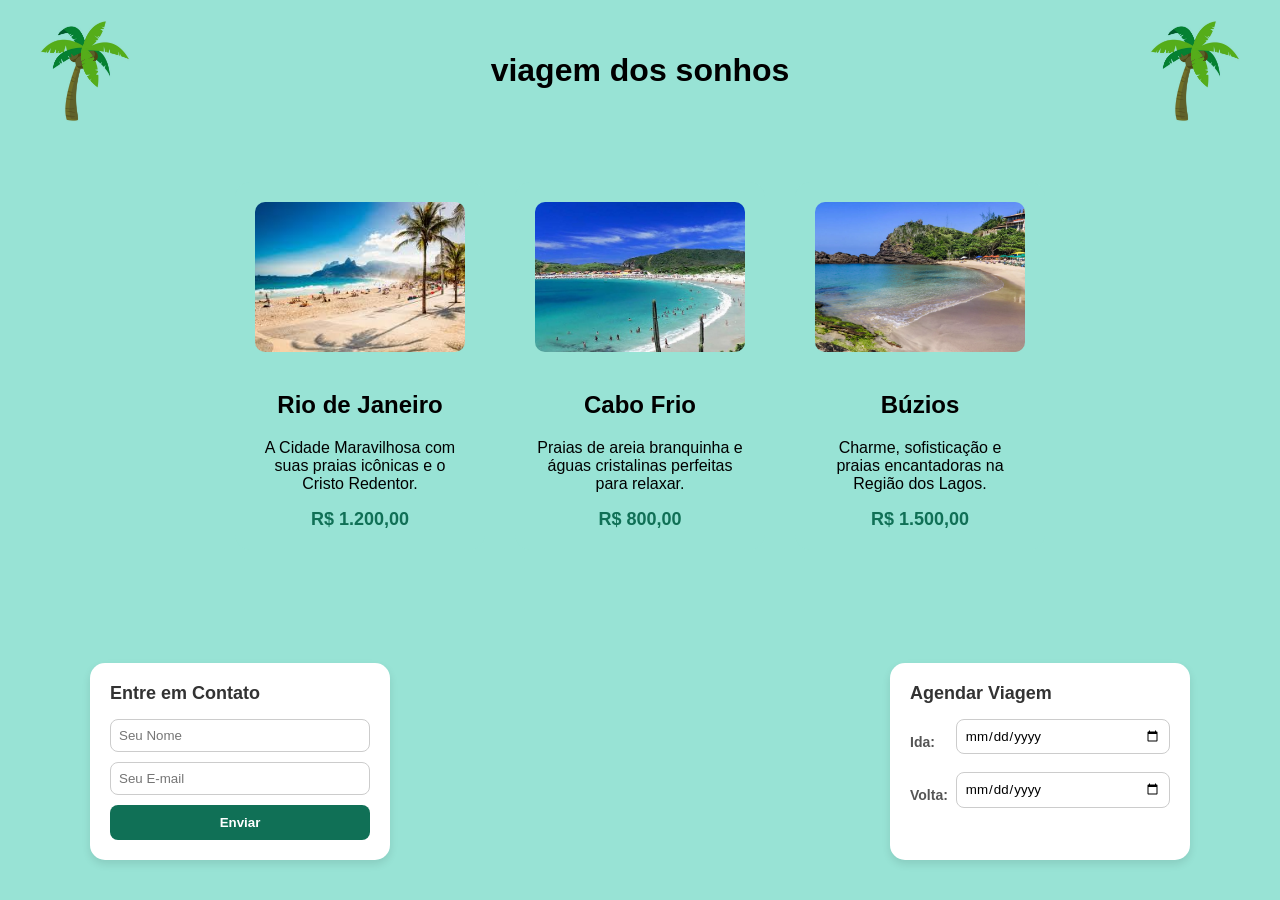
==== index.html @ e86b5ef3 "Primeira versão do meu site viagem dos sonhos" ====
<!DOCTYPE html>
<html lang="pt-br">
<head>
    <meta charset="UTF-8">
    <meta name="viewport" content="width=device-width, initial-scale=1.0">
    <title>Viagem dos Sonhos</title>
    <link rel="stylesheet" href="./style.css">
</head>
<body>

    <header class="topo-site">
        <img src="195a33def6f0f77846eb7f2474d947cc.jpg" alt="Coqueiro" class="coqueiro">
        <h1>viagem dos sonhos</h1>
        <img src="195a33def6f0f77846eb7f2474d947cc.jpg" alt="Coqueiro" class="coqueiro">
    </header>

    <main class="container-cards">

        <article class="card">
            <img src="download (1).jfif" alt="Praia do Rio de Janeiro" class="imagem-card">
            <h2>Rio de Janeiro</h2>
            <p>A Cidade Maravilhosa com suas praias icônicas e o Cristo Redentor.</p>
            <p class="preco">R$ 1.200,00</p>
        </article>

        <article class="card">
            <img src="perfeita-fora-de-temporada.jpg" alt="Praia de Cabo Frio" class="imagem-card">
            <h2>Cabo Frio</h2>
            <p>Praias de areia branquinha e águas cristalinas perfeitas para relaxar.</p>
            <p class="preco">R$ 800,00</p>
        </article>

        <article class="card">
<img src="buzios-praia-ferradurinha-1920x1080-1.jpg.webp" alt="Praia de Búzios" class="imagem-card">
            <h2>Búzios</h2>
            <p>Charme, sofisticação e praias encantadoras na Região dos Lagos.</p>
            <p class="preco">R$ 1.500,00</p>
        </article>

    </main>

    <footer class="rodape-container">
        
        <div class="balao-contato">
            <h3>Entre em Contato</h3>
            <input type="text" placeholder="Seu Nome">
            <input type="email" placeholder="Seu E-mail">
            <button>Enviar</button>
        </div>

        <div class="balao-datas">
            <h3>Agendar Viagem</h3>
            <div class="campos-datas">
                <label>Ida:</label>
                <input type="date">
                <label>Volta:</label>
                <input type="date">
            </div>
        </div>

    </footer>

</body>
</html>
---- style.css ----
/* Configuração geral do corpo do site */
body {
    margin: 0;
    padding: 0;
    background-color: #98e3d5; /* Cor azul-piscina de fundo */
    font-family: Arial, sans-serif;
    display: flex;
    flex-direction: column;
    align-items: center; 
    width: 100%;
    min-height: 100vh;
}

/* Topo do site */
.topo-site {
    display: flex;
    justify-content: space-between; 
    align-items: center;     
    width: 100%;                    
    box-sizing: border-box;         
    padding: 0 40px;                
    margin-top: 20px;
    margin-bottom: 40px;     
}

.coqueiro {
    width: 90px;             
    height: auto;            
    mix-blend-mode: multiply; 
}

h1 {
    font-size: 32px;
    color: #000000;
    margin: 0;
}

/* Container dos cards */
.container-cards {
    display: flex;
    justify-content: center; 
    align-items: flex-start;
    gap: 30px;               
    width: 100%;             
    max-width: 1200px;       
    box-sizing: border-box;
    padding: 20px;
    margin-bottom: 50px; 
}

/* CORRIGIDO: Estilo dos cards na cor AZUL-PISCINA */
.card {
    background-color: #98e3d5; /* Mesma cor azul-piscina do fundo */
    border-radius: 15px;       
    padding: 20px;
    width: 250px;              
    text-align: center;        
    box-sizing: border-box;
    /* Removida a sombra para misturar perfeitamente com o fundo */
}

.imagem-card {
    width: 100%;          
    height: 150px;        
    object-fit: cover;    
    border-radius: 10px;  
    margin-bottom: 15px;  
}

.preco {
    font-weight: bold;
    font-size: 18px;
    color: #107056; 
    margin-top: 15px;
    margin-bottom: 0;
}

/* ESTRUTURA DO RODAPÉ (Balões brancos nos cantos inferiores) */
.rodape-container {
    display: flex;
    justify-content: space-between; 
    width: 100%;
    max-width: 1140px; 
    box-sizing: border-box;
    padding: 0 20px 40px 20px; 
    margin-top: auto; 
}

/* Mantive os balões de contato e data brancos para dar leitura na hora de digitar */
.balao-contato, .balao-datas {
    background-color: #ffffff;
    border-radius: 15px;
    padding: 20px;
    box-shadow: 0px 4px 8px rgba(0, 0, 0, 0.1);
    box-sizing: border-box;
    width: 300px;
}

.balao-contato h3, .balao-datas h3 {
    margin-top: 0;
    margin-bottom: 15px;
    font-size: 18px;
    color: #333;
}

.balao-contato input, .balao-datas input {
    width: 100%;
    padding: 8px;
    margin-bottom: 10px;
    border: 1px solid #ccc;
    border-radius: 8px;
    box-sizing: border-box;
    font-family: Arial, sans-serif;
}

.campos-datas {
    display: grid;
    grid-template-columns: auto 1fr;
    align-items: center;
    gap: 8px;
}

.campos-datas label {
    font-size: 14px;
    font-weight: bold;
    color: #555;
}

.balao-contato button {
    width: 100%;
    padding: 10px;
    background-color: #107056;
    color: white;
    border: none;
    border-radius: 8px;
    font-weight: bold;
    cursor: pointer;
}

.balao-contato button:hover {
    background-color: #0b523e;
}
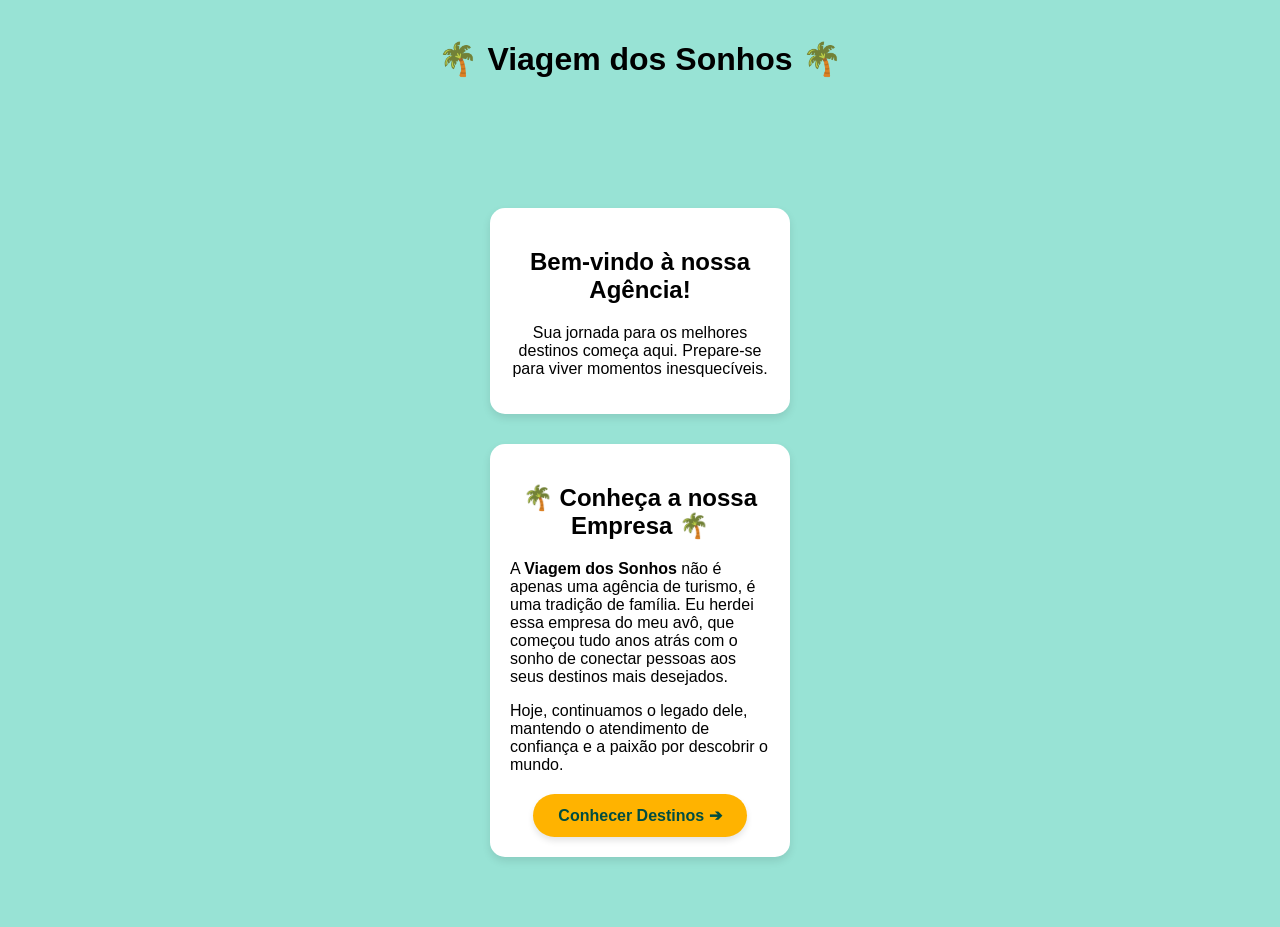
==== commit 210f6397: "adiciona boas vindas, historia, avaliação, etc" ====
--- a/index.html
+++ b/index.html
@@ -3,62 +3,33 @@
 <head>
     <meta charset="UTF-8">
     <meta name="viewport" content="width=device-width, initial-scale=1.0">
-    <title>Viagem dos Sonhos</title>
+    <title>Boas-Vindas - Viagem dos Sonhos</title>
     <link rel="stylesheet" href="./style.css">
 </head>
 <body>
 
     <header class="topo-site">
-        <img src="195a33def6f0f77846eb7f2474d947cc.jpg" alt="Coqueiro" class="coqueiro">
-        <h1>viagem dos sonhos</h1>
-        <img src="195a33def6f0f77846eb7f2474d947cc.jpg" alt="Coqueiro" class="coqueiro">
+        <h1>🌴 Viagem dos Sonhos 🌴</h1>
     </header>
 
     <main class="container-cards">
+        
+        <section class="balao-contato" style="margin-top: 50px; text-align: center;">
+            <h2>Bem-vindo à nossa Agência!</h2>
+            <p>Sua jornada para os melhores destinos começa aqui. Prepare-se para viver momentos inesquecíveis.</p>
+        </section>
 
-        <article class="card">
-            <img src="download (1).jfif" alt="Praia do Rio de Janeiro" class="imagem-card">
-            <h2>Rio de Janeiro</h2>
-            <p>A Cidade Maravilhosa com suas praias icônicas e o Cristo Redentor.</p>
-            <p class="preco">R$ 1.200,00</p>
-        </article>
-
-        <article class="card">
-            <img src="perfeita-fora-de-temporada.jpg" alt="Praia de Cabo Frio" class="imagem-card">
-            <h2>Cabo Frio</h2>
-            <p>Praias de areia branquinha e águas cristalinas perfeitas para relaxar.</p>
-            <p class="preco">R$ 800,00</p>
-        </article>
-
-        <article class="card">
-<img src="buzios-praia-ferradurinha-1920x1080-1.jpg.webp" alt="Praia de Búzios" class="imagem-card">
-            <h2>Búzios</h2>
-            <p>Charme, sofisticação e praias encantadoras na Região dos Lagos.</p>
-            <p class="preco">R$ 1.500,00</p>
-        </article>
+        <section class="balao-contato">
+            <h2 style="text-align: center;">🌴 Conheça a nossa Empresa 🌴</h2>
+            <p>A <strong>Viagem dos Sonhos</strong> não é apenas uma agência de turismo, é uma tradição de família. Eu herdei essa empresa do meu avô, que começou tudo anos atrás com o sonho de conectar pessoas aos seus destinos mais desejados.</p>
+            <p>Hoje, continuamos o legado dele, mantendo o atendimento de confiança e a paixão por descobrir o mundo.</p>
+            
+            <div class="navegacao">
+                <a href="contrato.html" class="btn-proximo">Conhecer Destinos ➔</a>
+            </div>
+        </section>
 
     </main>
 
-    <footer class="rodape-container">
-        
-        <div class="balao-contato">
-            <h3>Entre em Contato</h3>
-            <input type="text" placeholder="Seu Nome">
-            <input type="email" placeholder="Seu E-mail">
-            <button>Enviar</button>
-        </div>
-
-        <div class="balao-datas">
-            <h3>Agendar Viagem</h3>
-            <div class="campos-datas">
-                <label>Ida:</label>
-                <input type="date">
-                <label>Volta:</label>
-                <input type="date">
-            </div>
-        </div>
-
-    </footer>
-
 </body>
 </html>
--- a/style.css
+++ b/style.css
@@ -139,4 +139,53 @@
 
 .balao-contato button:hover {
     background-color: #0b523e;
+}
+/* ==========================================================
+   ADICIONAR NO FINAL DO SEU ARQUIVO STYLE.CSS ORIGINAL
+   ========================================================== */
+
+.topo-site {
+    text-align: center; /* Garante o título no centro */
+    padding: 20px;
+}
+
+.topo-site h1 {
+    display: inline-flex;
+    align-items: center;
+    justify-content: center;
+    gap: 10px;
+    margin: 0 auto;
+}
+
+/* Garante que os blocos novos sigam o padrão do seu site */
+.container-cards {
+    display: flex;
+    flex-direction: column;
+    align-items: center;
+    justify-content: center;
+    padding: 20px;
+}
+
+/* Botão Amarelo de Navegação */
+.navegacao {
+    margin-top: 20px;
+    text-align: center;
+    width: 100%;
+}
+
+.btn-proximo {
+    background-color: #ffb300; /* Amarelo ouro */
+    color: #004d40;
+    padding: 12px 25px;
+    text-decoration: none;
+    border-radius: 25px;
+    font-weight: bold;
+    display: inline-block;
+    box-shadow: 0 4px 6px rgba(0,0,0,0.1);
+    transition: 0.2s;
+}
+
+.btn-proximo:hover {
+    background-color: #ffa000;
+    transform: scale(1.05);
 }
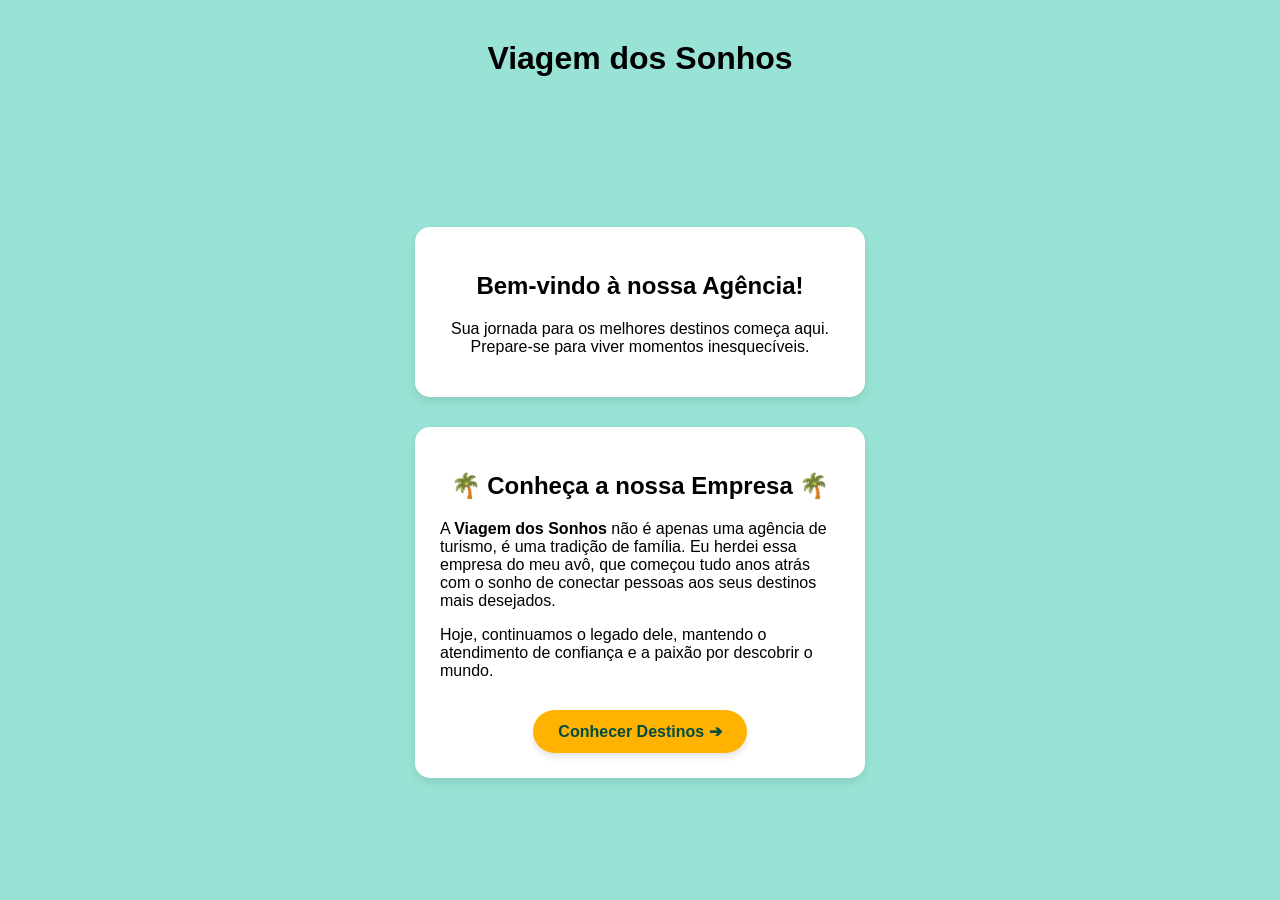
==== commit 20e55e19: "subindo site" ====
--- a/index.html
+++ b/index.html
@@ -4,15 +4,15 @@
     <meta charset="UTF-8">
     <meta name="viewport" content="width=device-width, initial-scale=1.0">
     <title>Boas-Vindas - Viagem dos Sonhos</title>
-    <link rel="stylesheet" href="./style.css">
+<link rel="stylesheet" href="css/style.css">
 </head>
 <body>
 
     <header class="topo-site">
-        <h1>🌴 Viagem dos Sonhos 🌴</h1>
+        <h1> Viagem dos Sonhos </h1>
     </header>
 
-    <main class="container-cards">
+    <main class="container-inicio">
         
         <section class="balao-contato" style="margin-top: 50px; text-align: center;">
             <h2>Bem-vindo à nossa Agência!</h2>
--- a/css/style.css
+++ b/css/style.css
@@ -0,0 +1,436 @@
+/* Configuração geral do corpo do site */
+body {
+    margin: 0;
+    padding: 0;
+    background-color: #98e3d5; /* Cor azul-piscina de fundo */
+    font-family: Arial, sans-serif;
+    display: flex;
+    flex-direction: column;
+    align-items: center; 
+    width: 100%;
+    min-height: 100vh;
+}
+
+/* Topo do site */
+.topo-site {
+    display: flex;
+    justify-content: space-between; 
+    align-items: center;     
+    width: 100%;                    
+    box-sizing: border-box;         
+    padding: 0 40px;                
+    margin-top: 20px;
+    margin-bottom: 40px;     
+}
+
+.coqueiro {
+    width: 90px;             
+    height: auto;            
+    mix-blend-mode: multiply; 
+}
+
+h1 {
+    font-size: 32px;
+    color: #000000;
+    margin: 0;
+}
+
+/* Container dos cards */
+.container-cards {
+    display: flex;
+    justify-content: center; 
+align-items: center;
+    gap: 30px;               
+    width: 100%;             
+    max-width: 1200px;       
+    box-sizing: border-box;
+    padding: 20px;
+    margin-bottom: 50px; 
+    flex-direction: row;       
+  flex-wrap: wrap;          
+  justify-content: center;   
+  gap: 20px;
+}
+
+
+/* CORRIGIDO: Estilo dos cards na cor AZUL-PISCINA */
+.card {
+    background-color: #98e3d5; /* Mesma cor azul-piscina do fundo */
+    border-radius: 15px;       
+    padding: 20px;
+    width: 280px;             
+    text-align: center;        
+    box-sizing: border-box;
+    /* Removida a sombra para misturar perfeitamente com o fundo */
+}
+
+.card img {
+  width: 100%;
+  height: 180px;
+  object-fit: cover;
+  border-radius: 10px;
+}
+
+.preco {
+    font-weight: bold;
+    font-size: 18px;
+    color: #107056; 
+    margin-top: 15px;
+    margin-bottom: 0;
+}
+
+/* ESTRUTURA DO RODAPÉ (Balões brancos nos cantos inferiores) */
+.rodape-container {
+    display: flex;
+    justify-content: space-between; 
+    width: 100%;
+    max-width: 1140px; 
+    box-sizing: border-box;
+    padding: 0 20px 40px 20px; 
+    margin-top: auto; 
+}
+
+/* Mantive os balões de contato e data brancos para dar leitura na hora de digitar */
+.balao-contato, .balao-datas {
+    background-color: #ffffff;
+    border-radius: 15px;
+    padding: 20px;
+    box-shadow: 0px 4px 8px rgba(0, 0, 0, 0.1);
+    box-sizing: border-box;
+    width: 300px;
+}
+
+.balao-contato h3, .balao-datas h3 {
+    margin-top: 0;
+    margin-bottom: 15px;
+    font-size: 18px;
+    color: #333;
+}
+
+.balao-contato input, .balao-datas input {
+    width: 100%;
+    padding: 8px;
+    margin-bottom: 10px;
+    border: 1px solid #ccc;
+    border-radius: 8px;
+    box-sizing: border-box;
+    font-family: Arial, sans-serif;
+}
+
+.campos-datas {
+    display: grid;
+    grid-template-columns: auto 1fr;
+    align-items: center;
+    gap: 8px;
+}
+
+.campos-datas label {
+    font-size: 14px;
+    font-weight: bold;
+    color: #555;
+}
+
+.balao-contato button {
+    width: 100%;
+    padding: 10px;
+    background-color: #107056;
+    color: white;
+    border: none;
+    border-radius: 8px;
+    font-weight: bold;
+    cursor: pointer;
+}
+
+.balao-contato button:hover {
+    background-color: #0b523e;
+}
+
+
+.topo-site {
+    text-align: center; /* Garante o título no centro */
+    padding: 20px;
+}
+
+.topo-site h1 {
+    display: inline-flex;
+    align-items: center;
+    justify-content: center;
+    gap: 10px;
+    margin: 0 auto;
+}
+
+/* Garante que os blocos novos sigam o padrão do seu site */
+.container-cards {
+    display: flex;
+    flex-direction: row;
+    align-items: center;
+    justify-content: center;
+    padding: 20px;
+}
+
+/* Botão Amarelo de Navegação */
+.navegacao {
+  display: flex;
+  justify-content: center;
+  margin-top: 30px;
+  width: 100%;
+}
+.btn-proximo {
+    background-color: #ffb300; /* Amarelo ouro */
+    color: #004d40;
+    padding: 12px 25px;
+    text-decoration: none;
+    border-radius: 25px;
+    font-weight: bold;
+    display: inline-block;
+    box-shadow: 0 4px 6px rgba(0,0,0,0.1);
+    transition: 0.2s;
+}
+
+.btn-proximo:hover {
+    background-color: #ffa000;
+    transform: scale(1.05);
+}
+main {
+  display: flex;
+  justify-content: center;
+  gap: 20px;
+}
+
+.card-formulario input,
+.card-formulario select {
+  width: 100%;
+  padding: 10px;
+  border: 1px solid #ccc;
+  border-radius: 8px;
+  box-sizing: border-box;
+  font-size: 14px;
+}
+
+.datas {
+  display: flex;
+  gap: 15px;
+}
+
+.datas div {
+  flex: 1;
+}
+h1 {
+  margin: 0;
+  text-align: center;
+}
+
+.card-formulario {
+  background-color: white;
+  padding: 30px;
+  border-radius: 15px;
+  width: 400px;             
+  display: flex;
+  flex-direction: column;
+  gap: 15px;                
+  box-shadow: 0 4px 10px rgba(0,0,0,0.1);
+}
+
+.datas {
+  display: flex;
+  gap: 15px;                
+}
+
+.btn-enviar {
+  background-color: #0d7a5f; 
+  color: white;
+  border: none;
+  padding: 12px;
+  border-radius: 8px;
+  cursor: pointer;
+  font-weight: bold;
+}
+
+/* Container que segura as duas caixas */
+.container-inicio {
+  display: flex;
+  flex-direction: column; /* Coloca um card embaixo do outro */
+  align-items: center;    /* Centraliza as duas caixas no meio da tela */
+  gap: 30px;              /* Afasta o card de cima do de baixo */
+  padding: 40px 20px;
+}
+
+/* O visual de cada balão/card branco */
+.balao-contato {
+  background-color: #ffffff;
+  border-radius: 15px;
+  padding: 25px;
+  width: 100%;
+  max-width: 450px;        /* Mantém uma largura bonita para a leitura */
+  box-shadow: 0px 4px 10px rgba(0, 0, 0, 0.1);
+  box-sizing: border-box;
+}
+
+
+.imagem-card {
+  width: 100%;
+  height: 200px;        
+  object-fit: cover;    
+  border-radius: 10px;  
+}
+
+
+.card-promo {
+  background-color: #98e3d5;  
+  display: flex;
+  flex-direction: column;
+  justify-content: space-between;
+  width: 100%;
+  max-width: 350px;
+  min-height: 520px;             
+  border-radius: 15px;
+  padding: 20px;
+  box-sizing: border-box;
+}
+
+.container-promo {
+  display: flex;
+  justify-content: center; 
+  align-items: flex-start;  
+  gap: 30px;                
+  padding: 40px 20px;
+}
+.coqueiro {
+  display: inline !important;
+  float: none !important;
+  width: 70px !important;
+  height: auto !important;
+  vertical-align: middle !important;
+  flex-shrink: 0;
+}
+.main-container {
+    max-width: 900px;
+    margin: 0 auto;
+    padding: 20px;
+    display: flex;
+    flex-direction: column;
+    gap: 20px;
+}
+
+.metrics-grid {
+    display: flex;
+    justify-content: space-around;
+    gap: 15px;
+    margin-top: 15px;
+    flex-wrap: wrap;
+}
+
+.metric-item {
+    background-color: #f8f9fa;
+    border: 1px solid #e0e0e0;
+    border-radius: 8px;
+    padding: 15px;
+    flex: 1;
+    min-width: 200px;
+    text-align: center;
+}
+
+.metric-number {
+    display: block;
+    font-size: 1.5rem;
+    font-weight: bold;
+    color: #2b7a78;
+}
+
+.metric-label {
+    font-size: 0.9rem;
+    color: #666;
+}
+
+.table-container {
+    overflow-x: auto;
+    margin-top: 15px;
+}
+
+.dashboard-table {
+    width: 100%;
+    border-collapse: collapse;
+    text-align: left;
+}
+
+.dashboard-table th, 
+.dashboard-table td {
+    padding: 12px;
+    border-bottom: 1px solid #ddd;
+}
+
+.dashboard-table th {
+    background-color: #f1f1f1;
+    color: #333;
+}
+
+.status {
+    padding: 4px 8px;
+    border-radius: 4px;
+    font-size: 0.85rem;
+    font-weight: bold;
+}
+
+.status.confirmado {
+    background-color: #d4edda;
+    color: #155724;
+}
+
+.status.pendente {
+    background-color: #fff3cd;
+    color: #856404;
+}
+
+.button-container {
+    text-align: center;
+    margin-top: 10px;
+}
+
+.btn-amarelo {
+    background-color: #ffb703;
+    color: #000;
+    border: none;
+    padding: 12px 24px;
+    border-radius: 25px;
+    font-weight: bold;
+    font-size: 1rem;
+    cursor: pointer;
+    transition: transform 0.2s, background-color 0.2s;
+}
+
+.btn-amarelo:hover {
+    background-color: #ffa200;
+    transform: scale(1.03);
+}
+ @media (max-width: 768px) {
+  /* Alinha coqueiro e título na mesma linha */
+  .topo-site {
+    display: flex !important;
+    flex-direction: row !important;
+    align-items: center !important;
+    justify-content: center !important;
+    gap: 8px;
+  }
+
+  .coqueiro {
+    width: 40px !important;
+    height: auto !important;
+    flex-shrink: 0;
+  }
+
+  h1 {
+    font-size: 1.3rem !important;
+    white-space: nowrap;
+    margin: 0;
+  }
+
+  /* Empilha as promoções uma embaixo da outra */
+  .container-promo {
+    flex-direction: column !important;
+    align-items: center !important;
+  }
+
+  .card-promo {
+    width: 90% !important;
+  }
+}  
